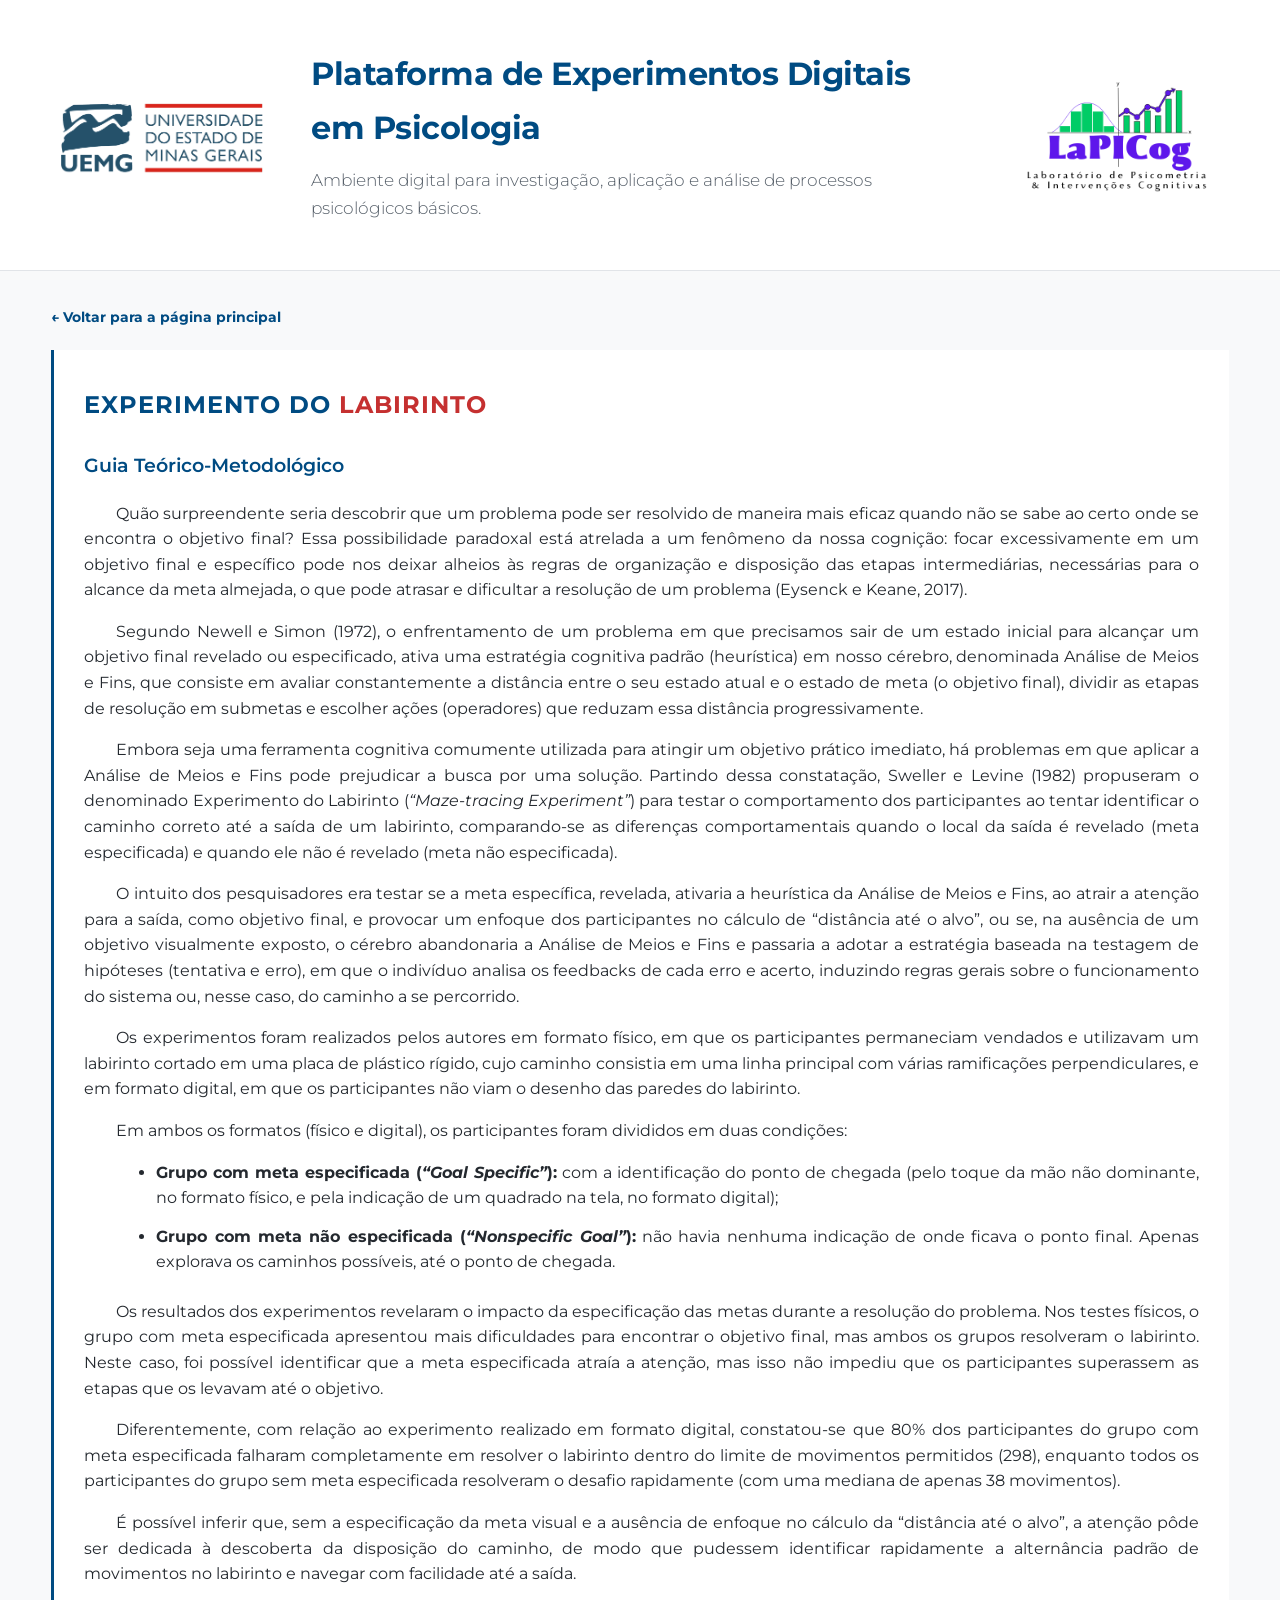
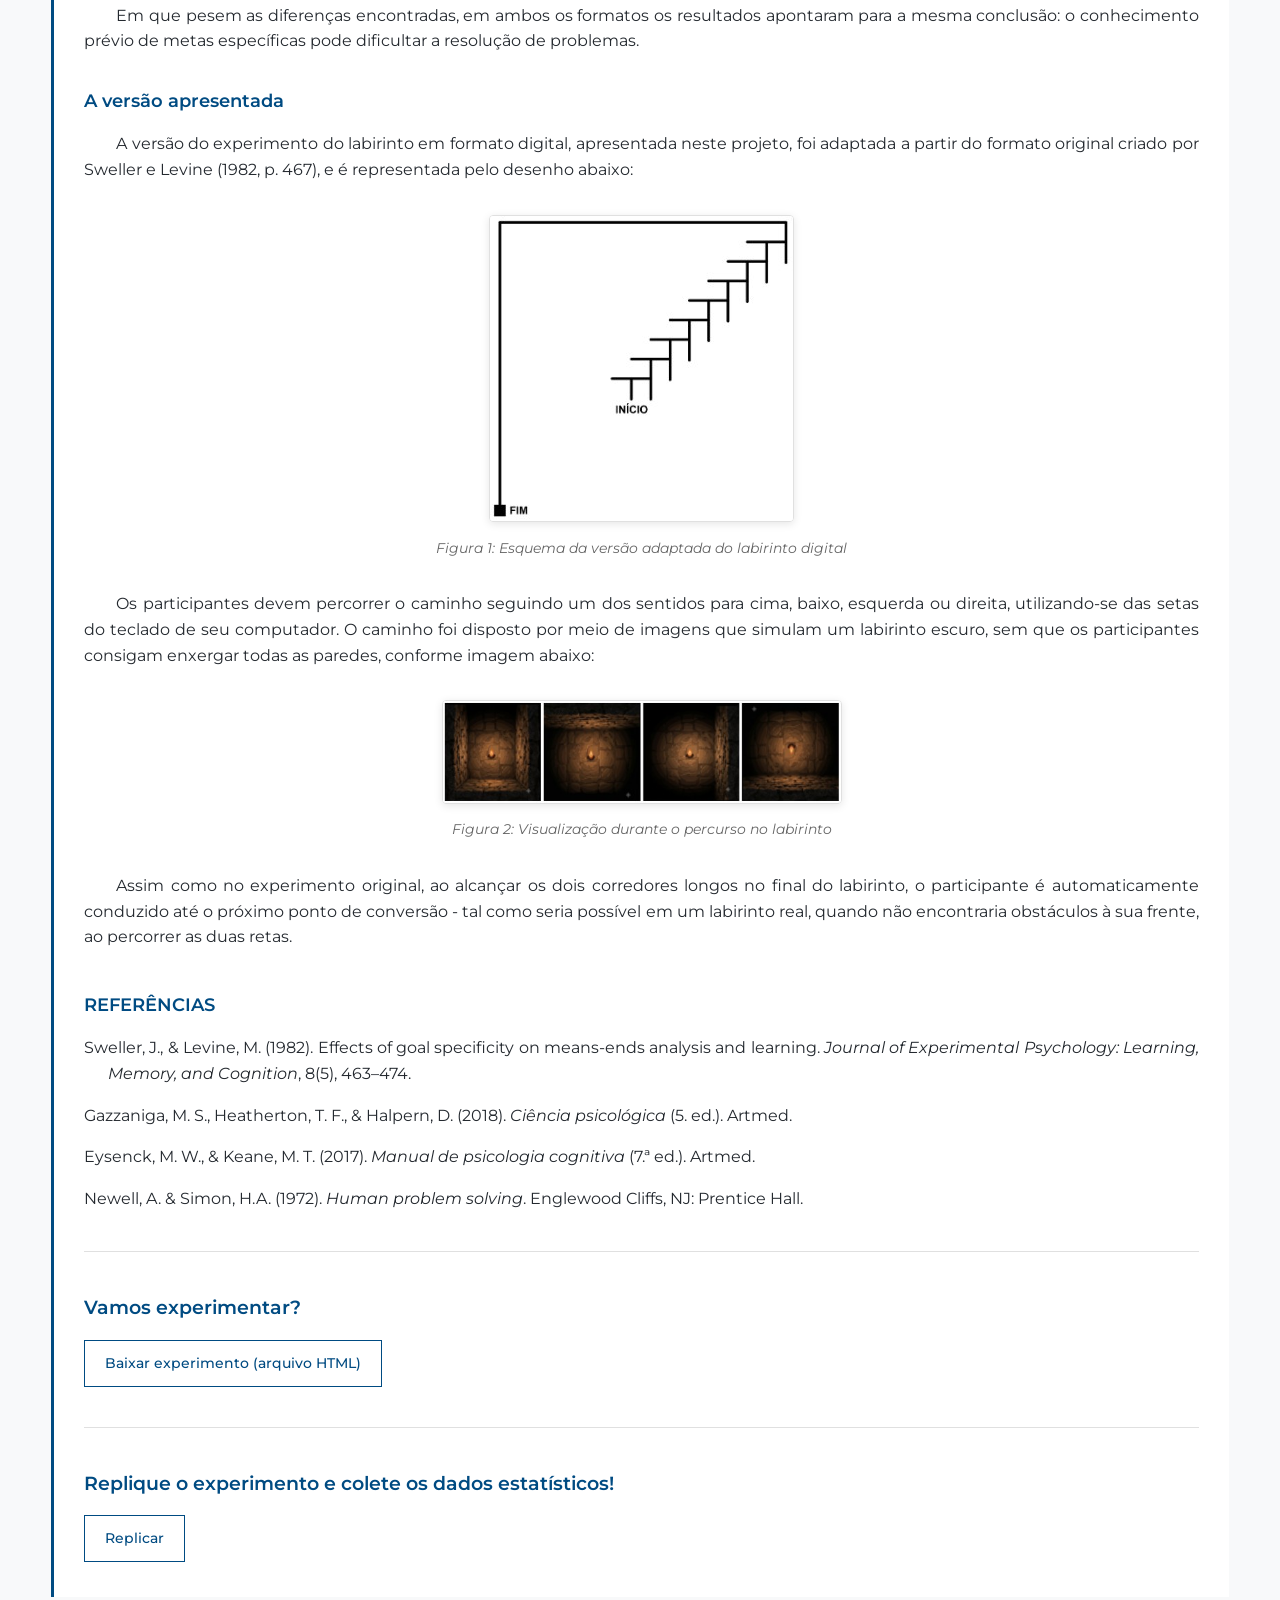
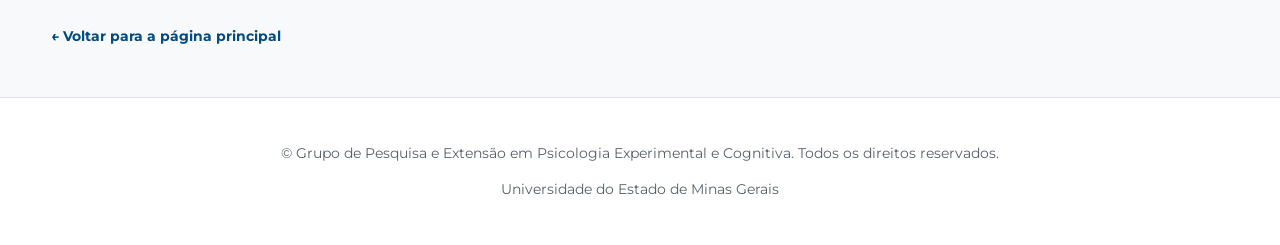
==== labirinto/index.html @ eb510a77 "Add files via upload" ====
<!DOCTYPE html>
<html lang="pt-BR">
<head>
    <meta charset="UTF-8" />
    <meta name="viewport" content="width=device-width, initial-scale=1.0" />
    <title>Experimento do Labirinto - Plataforma de Experimentos Digitais em Psicologia</title>
    <!-- CSS da pasta raiz -->
    <link rel="stylesheet" href="../style.css" />
</head>
<body>

    <!-- 1) CABEÇALHO IDÊNTICO À PÁGINA-MÃE (ORIGINAL) -->
    <header class="site-header">
        <div class="container header-grid">
            <div class="header-logo">
                <img src="../Imagens/logo_uemg.png" alt="Logo UEMG - Universidade do Estado de Minas Gerais" class="logo-universidade" />
            </div>
            <section class="hero-section">
                <h1>Plataforma de Experimentos Digitais em Psicologia</h1>
                <p class="hero-description">Ambiente digital para investigação, aplicação e análise de processos psicológicos básicos.</p>
            </section>
            <div class="header-logo-right">
                <img src="../Imagens/Logo LAPICOG 2.png" alt="Logo LAPICOG - Laboratório de Psicometria e Intervenções Cognitivas" class="logo-universidade" />
            </div>
        </div>
    </header>

    <div class="container" style="margin-top: 2rem;">
        <!-- Botão de retorno superior padronizado -->
        <p style="margin-bottom: 20px;">
            <a href="../" class="tool-link">← Voltar para a página principal</a>
        </p>
    </div>

    <main class="container" style="margin-bottom: 3rem;">
        
        <div class="card" style="background: var(--card-bg); padding: 35px 30px; border-left: 3px solid var(--primary-color); border-radius: 0px;">
            
            <!-- 2) TÍTULO: "Experimento do" EM AZUL E "LABIRINTO" NO VERMELHO DAS PALAVRAS-CHAVE DA PÁGINA INICIAL -->
            <h2 class="section-title" style="color: var(--primary-color);">
                Experimento do <span style="color: var(--secondary-color, #c53030);">LABIRINTO</span>
            </h2>

            <!-- 3) SUBTÍTULO: GUIA TEÓRICO-METODOLÓGICO -->
            <h3 style="color: var(--primary-color); margin-top: 1.5rem; font-weight: 600;">Guia Teórico-Metodológico</h3>
            
            <div style="color: var(--text-color); margin-bottom: 2rem; line-height: 1.6; text-align: justify;">
                
                <p style="margin-bottom: 1rem; text-indent: 2rem;">
                    Quão surpreendente seria descobrir que um problema pode ser resolvido de maneira mais eficaz quando não se sabe ao certo onde se encontra o objetivo final? Essa possibilidade paradoxal está atrelada a um fenômeno da nossa cognição: focar excessivamente em um objetivo final e específico pode nos deixar alheios às regras de organização e disposição das etapas intermediárias, necessárias para o alcance da meta almejada, o que pode atrasar e dificultar a resolução de um problema (Eysenck e Keane, 2017).
                </p>

                <p style="margin-bottom: 1rem; text-indent: 2rem;">
                    Segundo Newell e Simon (1972), o enfrentamento de um problema em que precisamos sair de um estado inicial para alcançar um objetivo final revelado ou especificado, ativa uma estratégia cognitiva padrão (heurística) em nosso cérebro, denominada Análise de Meios e Fins, que consiste em avaliar constantemente a distância entre o seu estado atual e o estado de meta (o objetivo final), dividir as etapas de resolução em submetas e escolher ações (operadores) que reduzam essa distância progressivamente.
                </p>

                <p style="margin-bottom: 1rem; text-indent: 2rem;">
                    Embora seja uma ferramenta cognitiva comumente utilizada para atingir um objetivo prático imediato, há problemas em que aplicar a Análise de Meios e Fins pode prejudicar a busca por uma solução. Partindo dessa constatação, Sweller e Levine (1982) propuseram o denominado Experimento do Labirinto (<em>“Maze-tracing Experiment”</em>) para testar o comportamento dos participantes ao tentar identificar o caminho correto até a saída de um labirinto, comparando-se as diferenças comportamentais quando o local da saída é revelado (meta especificada) e quando ele não é revelado (meta não especificada).
                </p>

                <p style="margin-bottom: 1rem; text-indent: 2rem;">
                    O intuito dos pesquisadores era testar se a meta específica, revelada, ativaria a heurística da Análise de Meios e Fins, ao atrair a atenção para a saída, como objetivo final, e provocar um enfoque dos participantes no cálculo de “distância até o alvo”, ou se, na ausência de um objetivo visualmente exposto, o cérebro abandonaria a Análise de Meios e Fins e passaria a adotar a estratégia baseada na testagem de hipóteses (tentativa e erro), em que o indivíduo analisa os feedbacks de cada erro e acerto, induzindo regras gerais sobre o funcionamento do sistema ou, nesse caso, do caminho a se percorrido.
                </p>

                <p style="margin-bottom: 1rem; text-indent: 2rem;">
                    Os experimentos foram realizados pelos autores em formato físico, em que os participantes permaneciam vendados e utilizavam um labirinto cortado em uma placa de plástico rígido, cujo caminho consistia em uma linha principal com várias ramificações perpendiculares, e em formato digital, em que os participantes não viam o desenho das paredes do labirinto.
                </p>

                <p style="margin-bottom: 1rem; text-indent: 2rem;">
                    Em ambos os formatos (físico e digital), os participantes foram divididos em duas condições:
                </p>

                <ul style="margin-left: 2rem; margin-bottom: 1.5rem; list-style-type: disc;">
                    <li style="margin-bottom: 0.8rem;">
                        <strong>Grupo com meta especificada (<em>“Goal Specific”</em>):</strong> com a identificação do ponto de chegada (pelo toque da mão não dominante, no formato físico, e pela indicação de um quadrado na tela, no formato digital);
                    </li>
                    <li style="margin-bottom: 0.8rem;">
                        <strong>Grupo com meta não especificada (<em>“Nonspecific Goal”</em>):</strong> não havia nenhuma indicação de onde ficava o ponto final. Apenas explorava os caminhos possíveis, até o ponto de chegada.
                    </li>
                </ul>

                <p style="margin-bottom: 1rem; text-indent: 2rem;">
                    Os resultados dos experimentos revelaram o impacto da especificação das metas durante a resolução do problema. Nos testes físicos, o grupo com meta especificada apresentou mais dificuldades para encontrar o objetivo final, mas ambos os grupos resolveram o labirinto. Neste caso, foi possível identificar que a meta especificada atraía a atenção, mas isso não impediu que os participantes superassem as etapas que os levavam até o objetivo.
                </p>

                <p style="margin-bottom: 1rem; text-indent: 2rem;">
                    Diferentemente, com relação ao experimento realizado em formato digital, constatou-se que 80% dos participantes do grupo com meta especificada falharam completamente em resolver o labirinto dentro do limite de movimentos permitidos (298), enquanto todos os participantes do grupo sem meta especificada resolveram o desafio rapidamente (com uma mediana de apenas 38 movimentos).
                </p>

                <p style="margin-bottom: 1rem; text-indent: 2rem;">
                    É possível inferir que, sem a especificação da meta visual e a ausência de enfoque no cálculo da “distância até o alvo”, a atenção pôde ser dedicada à descoberta da disposição do caminho, de modo que pudessem identificar rapidamente a alternância padrão de movimentos no labirinto e navegar com facilidade até a saída.
                </p>

                <p style="margin-bottom: 1.5rem; text-indent: 2rem;">
                    Em que pesem as diferenças encontradas, em ambos os formatos os resultados apontaram para a mesma conclusão: o conhecimento prévio de metas específicas pode dificultar a resolução de problemas.
                </p>

                <h4 style="color: var(--primary-color); margin: 2rem 0 1rem 0; font-weight: 600; font-size: 1.15rem;">A versão apresentada</h4>

                <p style="margin-bottom: 1rem; text-indent: 2rem;">
                    A versão do experimento do labirinto em formato digital, apresentada neste projeto, foi adaptada a partir do formato original criado por Sweller e Levine (1982, p. 467), e é representada pelo desenho abaixo:
                </p>

                <!-- INSERÇÃO DA IMAGEM 1 (DESENHO DO LABIRINTO) -->
                <figure style="margin: 2rem 0; text-align: center;">
                    <img src="../labirinto/imagens-labirinto/esquema-labirinto.jpg" 
                         alt="Desenho estrutural do labirinto adaptado" 
                         style="max-width: 100%; height: auto; border-radius: 4px; box-shadow: 0 2px 8px rgba(0,0,0,0.1); border: 1px solid #e0e0e0;">
                    <figcaption style="font-size: 0.875rem; color: #666; margin-top: 0.5rem; font-style: italic;">
                        Figura 1: Esquema da versão adaptada do labirinto digital
                    </figcaption>
                </figure>

                <p style="margin-bottom: 1rem; text-indent: 2rem;">
                    Os participantes devem percorrer o caminho seguindo um dos sentidos para cima, baixo, esquerda ou direita, utilizando-se das setas do teclado de seu computador. O caminho foi disposto por meio de imagens que simulam um labirinto escuro, sem que os participantes consigam enxergar todas as paredes, conforme imagem abaixo:
                </p>

                <!-- INSERÇÃO DA IMAGEM DO CAMINHO DO LABIRINTO -->
                <div style="display: flex; gap: 1.5rem; justify-content: center; flex-wrap: wrap; margin: 2rem 0;">
                    <figure style="flex: 1; min-width: 250px; max-width: 400px; margin: 0; text-align: center;">
                        <img src="../labirinto/imagens-labirinto/caminho-labirinto.jpg" 
                             alt="Caminho do labirinto durante o percurso" 
                             style="width: 100%; height: auto; border-radius: 4px; box-shadow: 0 2px 8px rgba(0,0,0,0.1); border: 1px solid #e0e0e0;">
                        <figcaption style="font-size: 0.85rem; color: #666; margin-top: 0.5rem; font-style: italic;">
                            Figura 2: Visualização durante o percurso no labirinto
                        </figcaption>
                    </figure>
                </div>

                <p style="margin-bottom: 1.5rem; text-indent: 2rem;">
                    Assim como no experimento original, ao alcançar os dois corredores longos no final do labirinto, o participante é automaticamente conduzido até o próximo ponto de conversão - tal como seria possível em um labirinto real, quando não encontraria obstáculos à sua frente, ao percorrer as duas retas.
                </p>

                <h4 style="color: var(--primary-color); margin: 2.5rem 0 1rem 0; font-weight: 600; font-size: 1.15rem;">REFERÊNCIAS</h4>

                <p style="margin-bottom: 0.5rem; text-indent: -1.5rem; padding-left: 1.5rem;">
                    Sweller, J., & Levine, M. (1982). Effects of goal specificity on means-ends analysis and learning. <em>Journal of Experimental Psychology: Learning, Memory, and Cognition</em>, 8(5), 463–474.
                </p>
                <p style="margin-bottom: 0.5rem; text-indent: -1.5rem; padding-left: 1.5rem;">
                    Gazzaniga, M. S., Heatherton, T. F., & Halpern, D. (2018). <em>Ciência psicológica</em> (5. ed.). Artmed.
                </p>
                <p style="margin-bottom: 0.5rem; text-indent: -1.5rem; padding-left: 1.5rem;">
                    Eysenck, M. W., & Keane, M. T. (2017). <em>Manual de psicologia cognitiva</em> (7.ª ed.). Artmed.
                </p>
                <p style="margin-bottom: 1rem; text-indent: -1.5rem; padding-left: 1.5rem;">
                    Newell, A. & Simon, H.A. (1972). <em>Human problem solving</em>. Englewood Cliffs, NJ: Prentice Hall.
                </p>

            </div>

            <hr style="border: 0; border-top: 1px solid #e0e0e0; margin: 2.5rem 0;" />

            <!-- 4) TÍTULO E BOTÃO-LINK: VAMOS EXPERIMENTAR? COM DOWNLOAD DO ARQUIVO -->
            <h3 style="color: var(--primary-color); font-weight: 600; margin-bottom: 1rem;">Vamos experimentar?</h3>
            <p style="margin-bottom: 1.5rem;">
                <a href="../labirinto/experimento-labirinto.html" download="experimento-labirinto.html" id="link-teste-experimento" class="secondary-button" style="text-decoration: none; display: inline-block;">
                    Baixar experimento (arquivo HTML)
                </a>
            </p>

            <hr style="border: 0; border-top: 1px solid #e0e0e0; margin: 2.5rem 0;" />

            <!-- 5) TÍTULO E BOTÃO-LINK: REPLIQUE O EXPERIMENTO -->
            <h3 style="color: var(--primary-color); font-weight: 600; margin-bottom: 1rem;">Replique o experimento e colete os dados estatísticos!</h3>
            <p style="margin-bottom: 0;">
                <a href="#" id="link-replicar-experimento" class="secondary-button" style="text-decoration: none; display: inline-block;">
                    Replicar
                </a>
            </p>

        </div>

        <!-- Botão de retorno inferior padronizado -->
        <p style="margin-top: 25px; margin-bottom: 40px;">
            <a href="../" class="tool-link">← Voltar para a página principal</a>
        </p>

    </main>

    <!-- 6) RODAPÉ IDÊNTICO À PÁGINA PRINCIPAL -->
    <footer class="site-footer">
        <div class="container">
            <p>© Grupo de Pesquisa e Extensão em Psicologia Experimental e Cognitiva. Todos os direitos reservados.</p>
            <p>Universidade do Estado de Minas Gerais</p>
        </div>
    </footer>

</body>
</html>
---- style.css ----
/* ==========================================================================
   Importação de Tipografia Acadêmica/Minimalista
   ========================================================================== */
@import url('https://fonts.googleapis.com/css2?family=Montserrat:wght@300;400;500;700&display=swap');

/* ==========================================================================
   Configurações Gerais e Paleta Oficial UEMG (Design Escandinavo Amplo)
   ========================================================================== */
:root {
    --primary-color: #004b82;       /* Azul Oficial UEMG (Extraído da Logo) */
    --dark-color: #24292F;          /* Cinza Escuro de Alta Legibilidade */
    --light-bg: #F8F9FA;            /* Cinza Claro Neutro (Fundo da Página) */
    --card-bg: #ffffff;             /* Branco Puro para contraste */
    --border-color: #E1E4E8;        /* Linha sutil de separação */
    --accent-color: #a6192e;        /* Vermelho Oficial UEMG (Destaques e Hover) */
}

*, *::before, *::after {
    box-sizing: border-box;
}

body {
    font-family: 'Montserrat', sans-serif;
    margin: 0;
    padding: 0;
    background-color: var(--light-bg);
    color: var(--dark-color);
    line-height: 1.7;
    -webkit-font-smoothing: antialiased;
}

/* Container otimizado para se expandir proporcionalmente em Monitores Widescreen */
.container {
    width: 92%;
    max-width: 1400px;
    margin: 0 auto;
    padding: 0;
}

/* ==========================================================================
   Header e Seção Hero (Comprimento e Altura Originais Mantidos)
   ========================================================================== */
.site-header {
    background-color: var(--card-bg);
    border-bottom: 1px solid var(--border-color);
    padding: 25px 0; /* Ajustado para restaurar a altura compacta original */
}

.header-grid {
    display: flex;
    flex-direction: row;
    align-items: center; /* Alinhamento central exato entre imagens e textos */
    justify-content: space-between;
    gap: 40px;
}

.header-logo,
.header-logo-right {
    flex: 0 0 auto; /* Impede a expansão vertical desnecessária */
    display: flex;
    align-items: center;
}

.header-logo {
    justify-content: flex-start;
}

.header-logo-right {
    justify-content: flex-end;
}

.logo-universidade {
    max-width: 220px;
    height: auto;
    display: block;
}

.hero-section {
    flex: 1; /* Ocupa suavemente o centro entre as logos */
}

.hero-section h1 {
    font-size: 2rem;
    font-weight: 700;
    color: var(--primary-color);
    margin: 0 0 10px 0;
    letter-spacing: -0.5px;
}

.hero-description {
    font-size: 1.05rem;
    color: #57606A;
    font-weight: 300;
    margin: 0;
}

@media (max-width: 768px) {
    .header-grid {
        flex-direction: column;
        text-align: center;
        gap: 20px;
    }
    .header-logo,
    .header-logo-right {
        justify-content: center;
    }
    .logo-universidade {
        max-width: 180px;
        margin: 0 auto;
    }
}

/* ==========================================================================
   Seção de Apresentação
   ========================================================================== */
.presentation-section {
    background: transparent;
    padding: 50px 0 30px 0; /* Espaçamento harmônico para abraçar a grade de cards */
    margin: 0;
}

.presentation-section p {
    font-size: 1.1rem;
    color: var(--dark-color);
    font-weight: 400;
    margin: 20px 0 0 0;
    text-align: justify; /* Texto Justificado */
}

.section-title {
    color: var(--primary-color);
    margin: 0;
    font-size: 1.5rem;
    font-weight: 700;
    text-transform: uppercase;
    letter-spacing: 1px;
}

/* ==========================================================================
   Painel de Informações Institucionais (Três Cards Editoriais Simétricos)
   ========================================================================== */
.painel-institucional {
    display: grid;
    grid-template-columns: repeat(auto-fit, minmax(320px, 1fr)); /* Ajustado para preenchimento de 3 itens */
    gap: 20px;
    padding: 0;
    margin: 0 0 50px 0; /* Exatos 50px de separação para a seção abaixo */
}

.card-institucional {
    background-color: var(--card-bg);
    border: 1px solid var(--border-color);
    padding: 24px;
    display: flex;
    align-items: flex-start;
    gap: 20px;
    text-decoration: none;
    color: inherit;
    transition: all 0.2s ease-in-out;
}

.card-institucional:hover {
    border-color: var(--primary-color);
    background-color: #F6F8FA;
    transform: translateY(-2px);
}

.card-institucional .icon-wrapper {
    color: var(--primary-color);
    width: 32px;
    height: 32px;
    flex-shrink: 0;
    margin-top: 2px;
    transition: color 0.2s ease;
}

.card-institucional .icon-wrapper svg {
    width: 100%;
    height: 100%;
}

.card-institucional:hover .icon-wrapper {
    color: var(--accent-color);
}

.card-content h3 {
    margin: 0 0 6px 0;
    color: var(--primary-color);
    font-size: 1.1rem;
    font-weight: 700;
}

.card-content p {
    margin: 0;
    color: #57606A;
    font-size: 0.9rem;
    line-height: 1.5;
    text-align: justify; /* Texto Justificado */
}

/* ==========================================================================
   Seção: Destaque Especial do Canal do YouTube
   ========================================================================== */
.youtube-highlight-section {
    background-color: #F1F4F8; /* Isolamento sutil de plano de fundo */
    border-left: 4px solid var(--primary-color); /* Indicador visual institucional */
    padding: 40px;
    margin: 0 0 50px 0; /* Exatos 50px de respiro na base */
}

.youtube-grid {
    display: grid;
    grid-template-columns: 1fr 1fr;
    gap: 40px;
    align-items: center;
}

.youtube-info p {
    font-size: 0.95rem;
    color: #57606A;
    margin: 20px 0 25px 0;
    text-align: justify; /* Texto Justificado */
}

.main-youtube-link {
    font-size: 0.95rem;
    font-weight: 700;
    color: var(--primary-color);
    text-decoration: none;
    transition: color 0.2s ease;
    display: inline-block;
}

.main-youtube-link:hover {
    color: var(--accent-color);
}

/* Contêiner de vídeo fixado na proporção de cinema de 600px de largura máxima */
.youtube-video-side .video-container {
    position: relative;
    width: 100%;
    max-width: 600px; /* Reduzido em 25% para maior refino visual */
    margin: 0 auto;
    padding-bottom: 56.25%; /* Proporção widescreen 16:9 limpa */
    height: 0;
    overflow: hidden;
    background-color: #000;
    border: 1px solid var(--border-color);
}

.youtube-video-side .video-container iframe {
    position: absolute;
    top: 0;
    left: 0;
    width: 100%;
    height: 100%;
    border: 0;
}

@media (max-width: 992px) {
    .youtube-grid {
        grid-template-columns: 1fr; /* Responsividade para tablets e celulares */
        gap: 30px;
    }
    .youtube-highlight-section {
        padding: 30px 20px;
    }
}

/* ==========================================================================
   Seção: Ferramentas de Análise & Pesquisa (Intermediária)
   ========================================================================== */
.tools-section {
    background: transparent;
    padding: 0 0 50px 0; 
    border-bottom: 2px solid var(--primary-color);
    margin: 0;
}

.tools-grid {
    display: grid;
    grid-template-columns: repeat(auto-fit, minmax(320px, 1fr));
    gap: 25px;
    padding-top: 30px;
}

.card-ferramenta {
    background-color: var(--card-bg);
    border: 1px solid var(--border-color);
    padding: 30px;
    display: flex;
    flex-direction: column;
    justify-content: space-between;
}

.tool-header {
    margin-bottom: 15px;
}

.tool-tag {
    font-size: 0.7rem;
    text-transform: uppercase;
    font-weight: 700;
    letter-spacing: 0.5px;
    color: var(--accent-color);
    display: inline-block;
    margin-bottom: 5px;
}

.card-ferramenta h3 {
    margin: 0;
    color: var(--primary-color);
    font-size: 1.3rem;
    font-weight: 700;
}

.card-ferramenta p {
    margin: 0 0 25px 0;
    color: #57606A;
    font-size: 0.92rem;
    line-height: 1.6;
    text-align: justify; /* Texto Justificado */
}

.tool-link {
    font-size: 0.9rem;
    font-weight: 700;
    color: var(--primary-color);
    text-decoration: none;
    align-self: flex-start;
    transition: color 0.2s ease;
}

.tool-link:hover {
    color: var(--accent-color);
}

#conteudo-principal .section-title {
    padding-top: 50px;
}

/* ==========================================================================
   Grid de Experimentos
   ========================================================================== */
.features-section {
    display: grid;
    grid-template-columns: repeat(auto-fit, minmax(300px, 1fr));
    gap: 30px;
    padding: 30px 0 60px 0;
    margin: 0;
}

.features-section article {
    background: var(--card-bg);
    padding: 35px 30px;
    border-radius: 0px;
    border: none;
    border-left: 3px solid var(--border-color);
    box-shadow: none;
    display: flex;
    flex-direction: column;
    justify-content: space-between;
    cursor: pointer;
    transition: border-left-color 0.2s ease, background-color 0.2s ease;
}

.features-section article:hover {
    border-left-color: var(--primary-color);
    background-color: #F6F8FA;
}

.features-section h3 {
    margin: 0 0 12px 0;
    color: var(--primary-color);
    font-size: 1.15rem;
    font-weight: 700;
}

.features-section p {
    margin: 0 0 25px 0;
    color: #57606A;
    font-size: 0.92rem;
    font-weight: 400;
    text-align: justify; /* Texto Justificado */
}

/* ==========================================================================
   Etiquetas (Badges) e Elementos de Interação
   ========================================================================== */
.badge {
    background-color: transparent;
    color: var(--accent-color);
    padding: 0;
    font-size: 0.75rem;
    font-weight: 700;
    text-transform: uppercase;
    letter-spacing: 1px;
    border-radius: 0;
    align-self: flex-start;
}

.secondary-button {
    background-color: transparent;
    color: var(--primary-color);
    border: 1px solid var(--primary-color);
    padding: 10px 20px;
    font-family: 'Montserrat', sans-serif;
    font-size: 0.9rem;
    font-weight: 500;
    border-radius: 0px;
    cursor: pointer;
    transition: all 0.2s ease;
}

.secondary-button:hover {
    background-color: var(--primary-color);
    color: white;
    border-color: var(--primary-color);
}

/* ==========================================================================
   Rodapé Institucional
   ========================================================================== */
.site-footer {
    border-top: 1px solid var(--border-color);
    background-color: var(--card-bg);
    padding: 30px 0;
    font-size: 0.85rem;
    color: #57606A;
    text-align: center;
}

/* ==========================================================================
   ESTILO DA SEÇÃO DINÂMICA DA EQUIPE DE PROJETO (Isolado e Harmonizado)
   ========================================================================== */
.membros-grid {
    display: flex;
    flex-direction: column;
    gap: 30px;
    padding-top: 30px;
}

.membro-card {
    background-color: var(--card-bg);
    border: 1px solid var(--border-color);
    border-left: 3px solid var(--border-color);
    padding: 30px;
    display: flex;
    flex-direction: row;
    align-items: flex-start;
    gap: 25px;
}

/* Regra de hover removida do .membro-card para manter o fundo e borda estáticos */

.membro-foto-wrapper {
    flex-shrink: 0;
}

.membro-foto {
    width: 140px;            /* Largura padronizada */
    height: 185px;           /* Altura retangular proporcional */
    border-radius: 12px;     /* Cantos suavemente arredondados */
    object-fit: cover;       /* Preenche a área retangular mantendo a proporção */
    object-position: center top; /* Garante o enquadramento adequado do rosto */
    border: 1px solid var(--border-color);
    background-color: var(--light-bg);
    display: block;
}

.membro-info {
    flex-grow: 1;
}

.membro-info h3 {
    margin: 0 0 5px 0;
    color: var(--primary-color);
    font-size: 1.2rem;
    font-weight: 700;
}

.membro-cargo {
    display: inline-block;
    font-size: 0.8rem;
    font-weight: 700;
    color: var(--accent-color);
    text-transform: uppercase;
    letter-spacing: 0.5px;
    margin-bottom: 12px;
}

.membro-info p {
    font-size: 0.92rem;
    color: #57606A;
    line-height: 1.6;
    margin: 0 0 15px 0;
    text-align: justify;
}

@media (max-width: 768px) {
    .membro-card {
        flex-direction: column;
        align-items: center;
        text-align: center;
    }
    .membro-info p {
        text-align: center;
    }
}
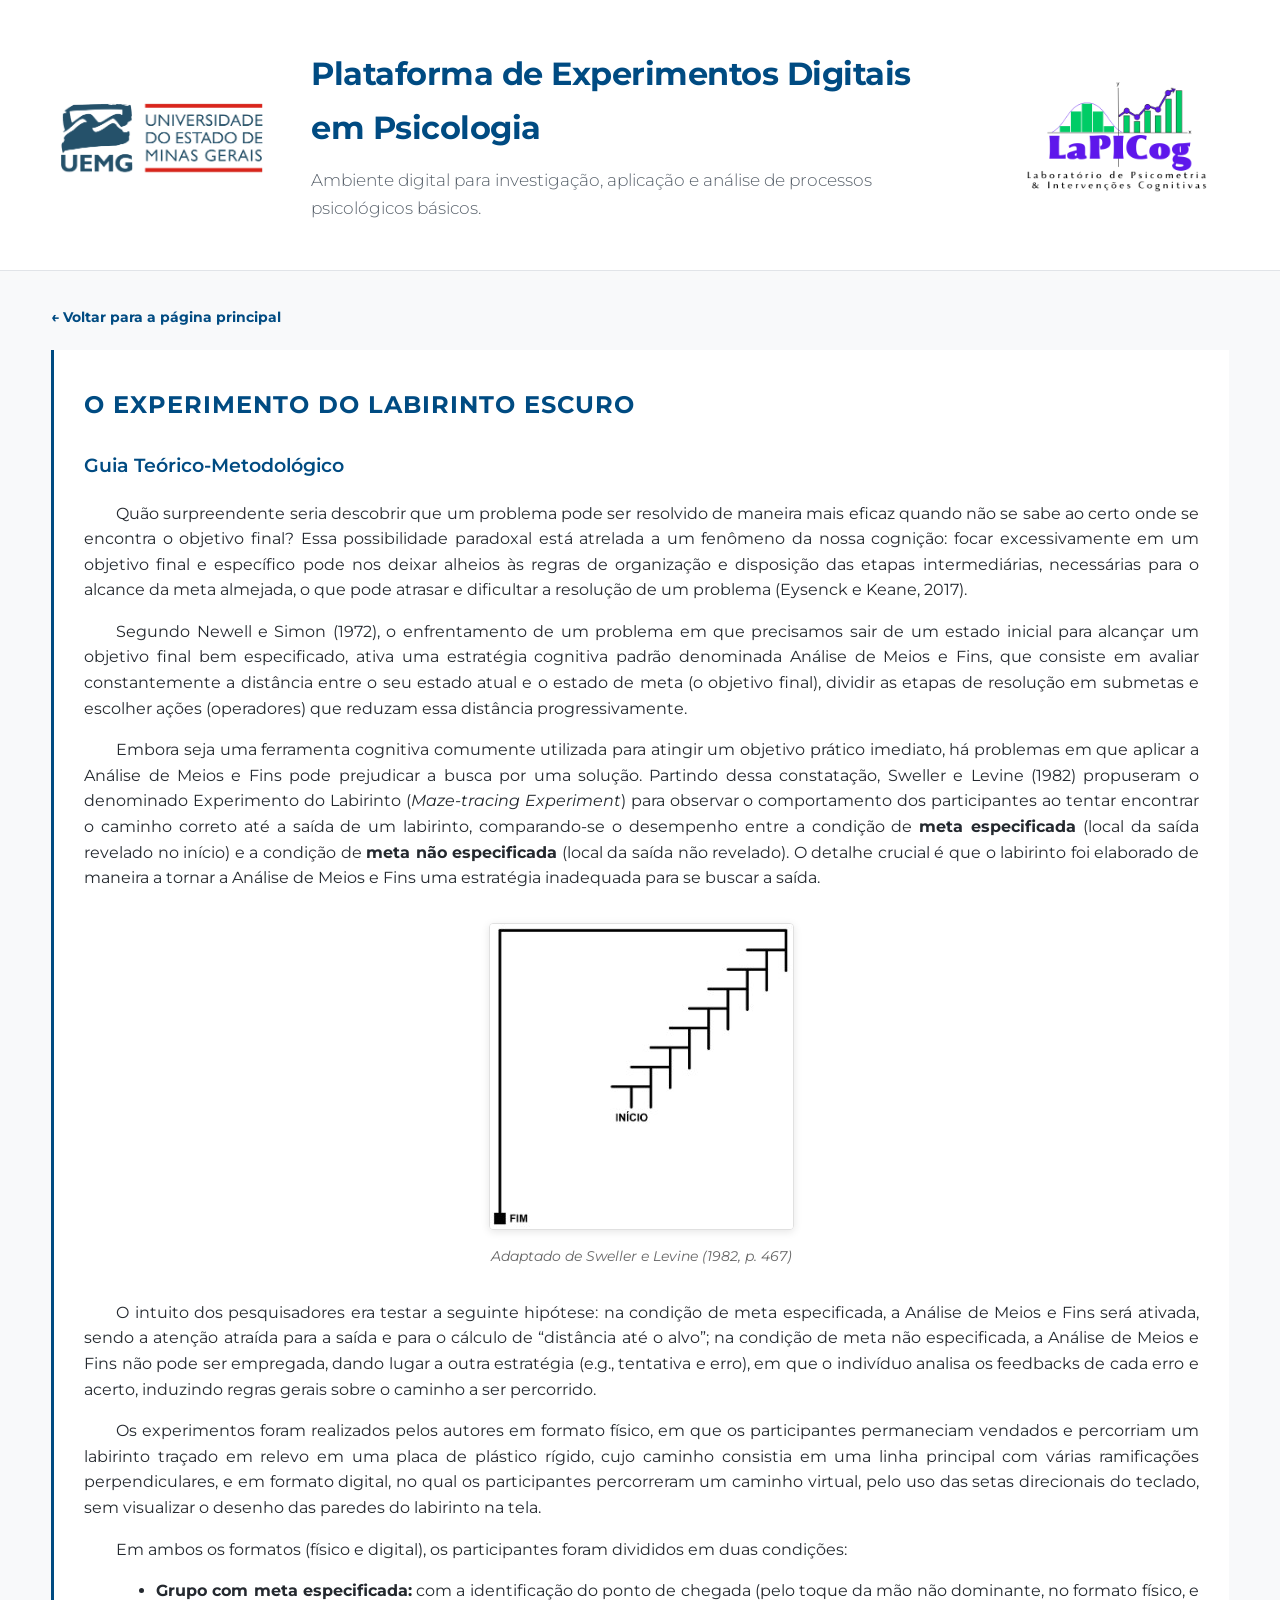
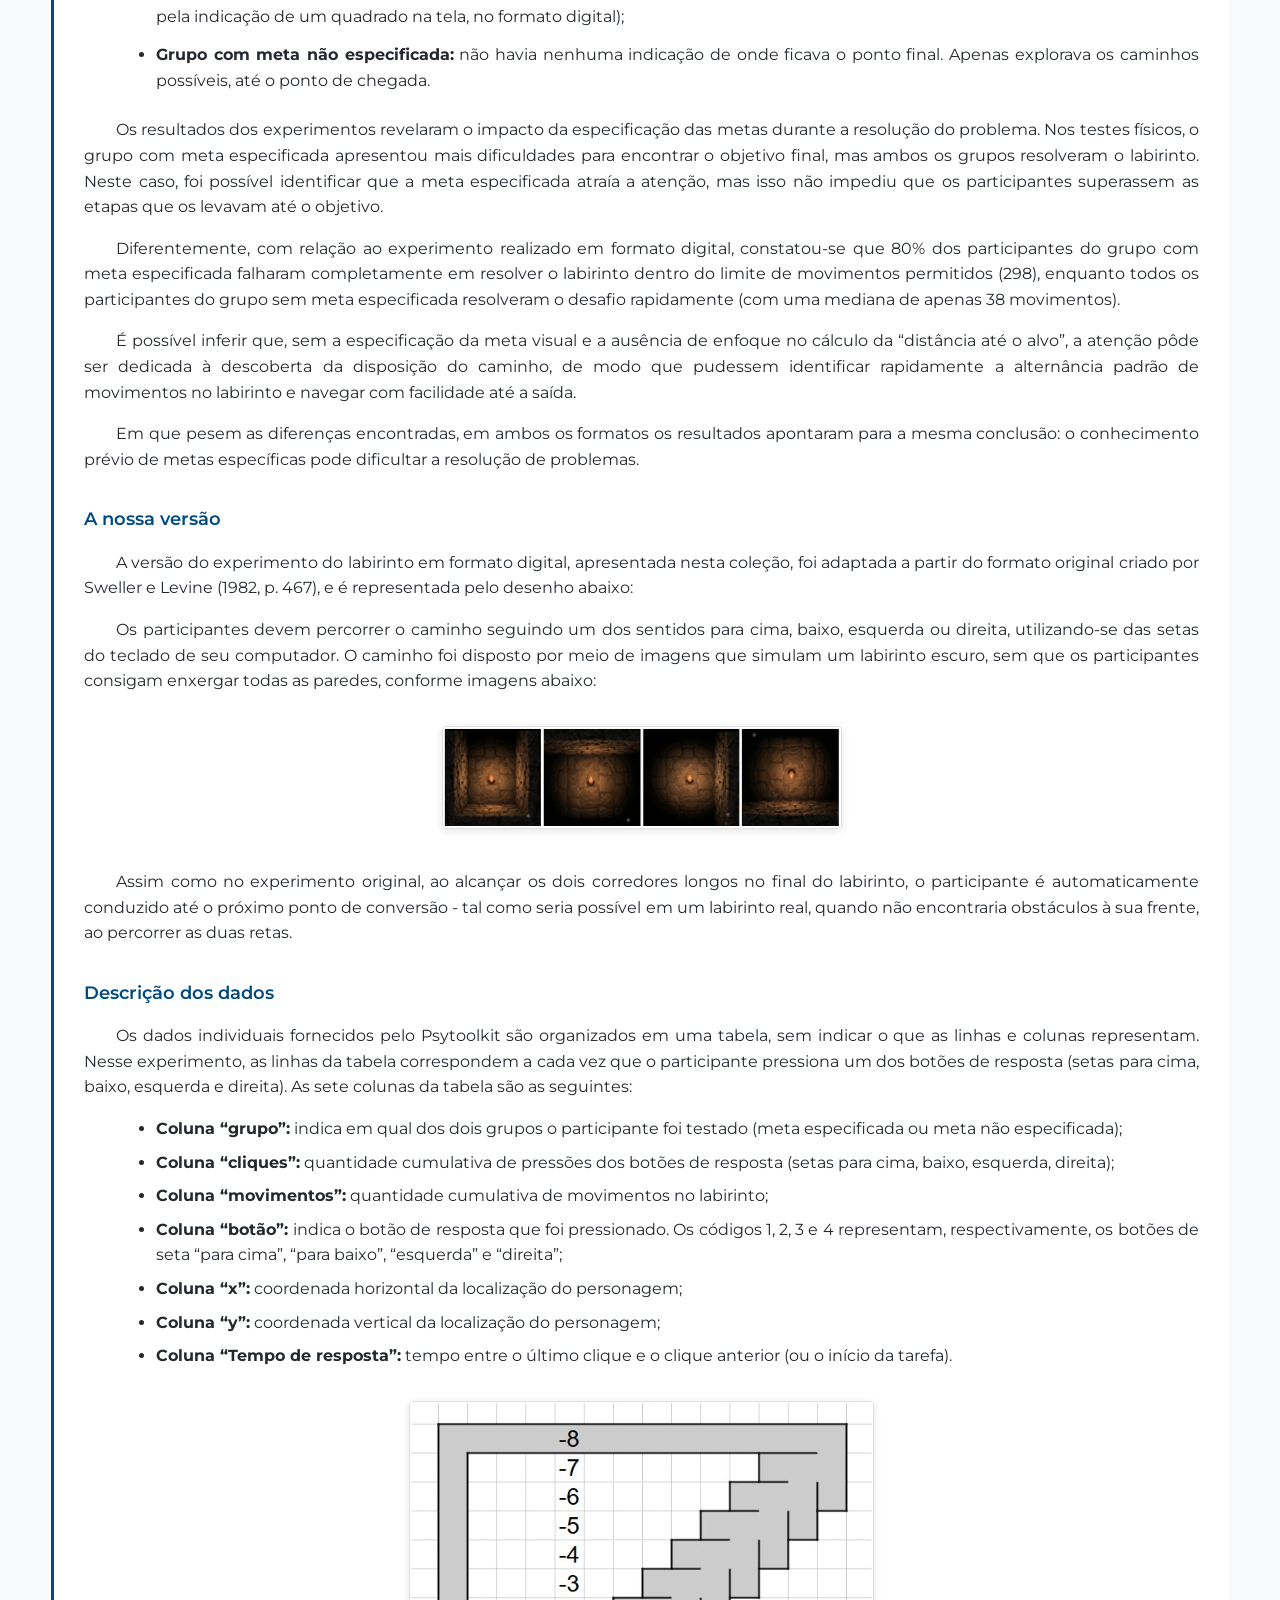
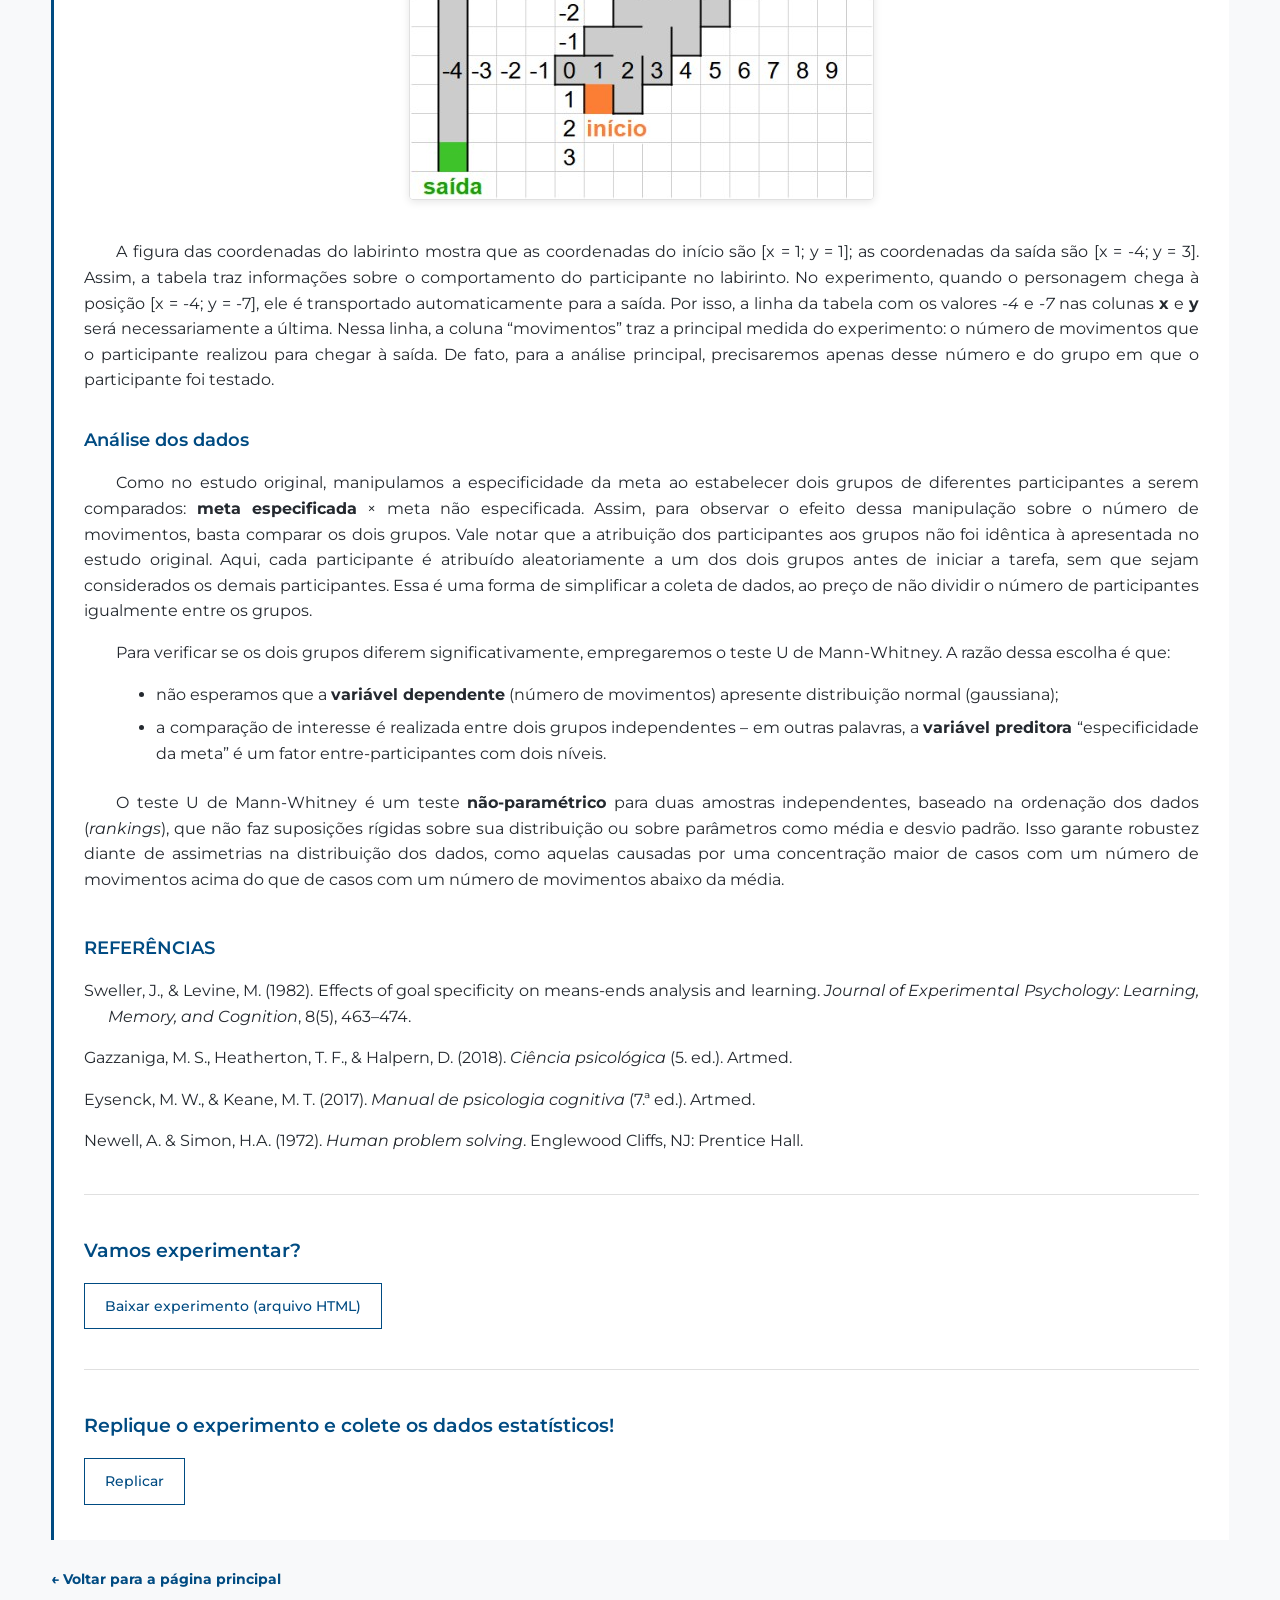
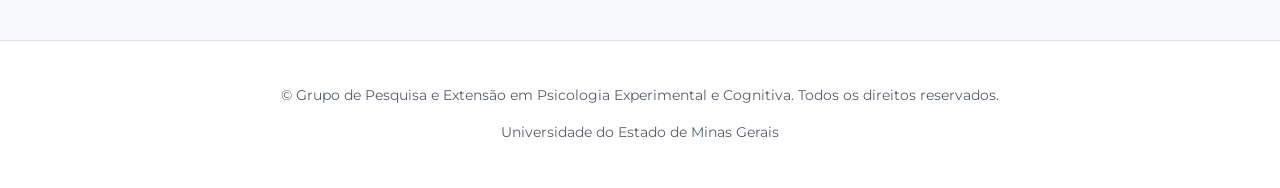
==== commit 31df34c8: "Add files via upload" ====
--- a/labirinto/index.html
+++ b/labirinto/index.html
@@ -9,7 +9,7 @@
 </head>
 <body>
 
-    <!-- 1) CABEÇALHO IDÊNTICO À PÁGINA-MÃE (ORIGINAL) -->
+    <!-- 1) CABEÇALHO IDÊNTICO À PÁGINA-MÃE -->
     <header class="site-header">
         <div class="container header-grid">
             <div class="header-logo">
@@ -36,9 +36,9 @@
         
         <div class="card" style="background: var(--card-bg); padding: 35px 30px; border-left: 3px solid var(--primary-color); border-radius: 0px;">
             
-            <!-- 2) TÍTULO: "Experimento do" EM AZUL E "LABIRINTO" NO VERMELHO DAS PALAVRAS-CHAVE DA PÁGINA INICIAL -->
+            <!-- 2) TÍTULO -->
             <h2 class="section-title" style="color: var(--primary-color);">
-                Experimento do <span style="color: var(--secondary-color, #c53030);">LABIRINTO</span>
+                O Experimento do Labirinto Escuro
             </h2>
 
             <!-- 3) SUBTÍTULO: GUIA TEÓRICO-METODOLÓGICO -->
@@ -51,19 +51,29 @@
                 </p>
 
                 <p style="margin-bottom: 1rem; text-indent: 2rem;">
-                    Segundo Newell e Simon (1972), o enfrentamento de um problema em que precisamos sair de um estado inicial para alcançar um objetivo final revelado ou especificado, ativa uma estratégia cognitiva padrão (heurística) em nosso cérebro, denominada Análise de Meios e Fins, que consiste em avaliar constantemente a distância entre o seu estado atual e o estado de meta (o objetivo final), dividir as etapas de resolução em submetas e escolher ações (operadores) que reduzam essa distância progressivamente.
-                </p>
-
-                <p style="margin-bottom: 1rem; text-indent: 2rem;">
-                    Embora seja uma ferramenta cognitiva comumente utilizada para atingir um objetivo prático imediato, há problemas em que aplicar a Análise de Meios e Fins pode prejudicar a busca por uma solução. Partindo dessa constatação, Sweller e Levine (1982) propuseram o denominado Experimento do Labirinto (<em>“Maze-tracing Experiment”</em>) para testar o comportamento dos participantes ao tentar identificar o caminho correto até a saída de um labirinto, comparando-se as diferenças comportamentais quando o local da saída é revelado (meta especificada) e quando ele não é revelado (meta não especificada).
-                </p>
-
-                <p style="margin-bottom: 1rem; text-indent: 2rem;">
-                    O intuito dos pesquisadores era testar se a meta específica, revelada, ativaria a heurística da Análise de Meios e Fins, ao atrair a atenção para a saída, como objetivo final, e provocar um enfoque dos participantes no cálculo de “distância até o alvo”, ou se, na ausência de um objetivo visualmente exposto, o cérebro abandonaria a Análise de Meios e Fins e passaria a adotar a estratégia baseada na testagem de hipóteses (tentativa e erro), em que o indivíduo analisa os feedbacks de cada erro e acerto, induzindo regras gerais sobre o funcionamento do sistema ou, nesse caso, do caminho a se percorrido.
-                </p>
-
-                <p style="margin-bottom: 1rem; text-indent: 2rem;">
-                    Os experimentos foram realizados pelos autores em formato físico, em que os participantes permaneciam vendados e utilizavam um labirinto cortado em uma placa de plástico rígido, cujo caminho consistia em uma linha principal com várias ramificações perpendiculares, e em formato digital, em que os participantes não viam o desenho das paredes do labirinto.
+                    Segundo Newell e Simon (1972), o enfrentamento de um problema em que precisamos sair de um estado inicial para alcançar um objetivo final bem especificado, ativa uma estratégia cognitiva padrão denominada Análise de Meios e Fins, que consiste em avaliar constantemente a distância entre o seu estado atual e o estado de meta (o objetivo final), dividir as etapas de resolução em submetas e escolher ações (operadores) que reduzam essa distância progressivamente.
+                </p>
+
+                <p style="margin-bottom: 1rem; text-indent: 2rem;">
+                    Embora seja uma ferramenta cognitiva comumente utilizada para atingir um objetivo prático imediato, há problemas em que aplicar a Análise de Meios e Fins pode prejudicar a busca por uma solução. Partindo dessa constatação, Sweller e Levine (1982) propuseram o denominado Experimento do Labirinto (<em>Maze-tracing Experiment</em>) para observar o comportamento dos participantes ao tentar encontrar o caminho correto até a saída de um labirinto, comparando-se o desempenho entre a condição de <strong>meta especificada</strong> (local da saída revelado no início) e a condição de <strong>meta não especificada</strong> (local da saída não revelado). O detalhe crucial é que o labirinto foi elaborado de maneira a tornar a Análise de Meios e Fins uma estratégia inadequada para se buscar a saída.
+                </p>
+
+                <!-- FIGURA 1: ESQUEMA DO LABIRINTO (Ajustada a posição conforme novo fluxo textual) -->
+                <figure style="margin: 2rem 0; text-align: center;">
+                    <img src="../labirinto/imagens-labirinto/esquema-labirinto.jpg" 
+                         alt="Adaptado de Sweller e Levine (1982, p. 467)" 
+                         style="max-width: 100%; height: auto; border-radius: 4px; box-shadow: 0 2px 8px rgba(0,0,0,0.1); border: 1px solid #e0e0e0;">
+                    <figcaption style="font-size: 0.875rem; color: #666; margin-top: 0.5rem; font-style: italic;">
+                        Adaptado de Sweller e Levine (1982, p. 467)
+                    </figcaption>
+                </figure>
+
+                <p style="margin-bottom: 1rem; text-indent: 2rem;">
+                    O intuito dos pesquisadores era testar a seguinte hipótese: na condição de meta especificada, a Análise de Meios e Fins será ativada, sendo a atenção atraída para a saída e para o cálculo de “distância até o alvo”; na condição de meta não especificada, a Análise de Meios e Fins não pode ser empregada, dando lugar a outra estratégia (e.g., tentativa e erro), em que o indivíduo analisa os feedbacks de cada erro e acerto, induzindo regras gerais sobre o caminho a ser percorrido.
+                </p>
+
+                <p style="margin-bottom: 1rem; text-indent: 2rem;">
+                    Os experimentos foram realizados pelos autores em formato físico, em que os participantes permaneciam vendados e percorriam um labirinto traçado em relevo em uma placa de plástico rígido, cujo caminho consistia em uma linha principal com várias ramificações perpendiculares, e em formato digital, no qual os participantes percorreram um caminho virtual, pelo uso das setas direcionais do teclado, sem visualizar o desenho das paredes do labirinto na tela.
                 </p>
 
                 <p style="margin-bottom: 1rem; text-indent: 2rem;">
@@ -72,10 +82,10 @@
 
                 <ul style="margin-left: 2rem; margin-bottom: 1.5rem; list-style-type: disc;">
                     <li style="margin-bottom: 0.8rem;">
-                        <strong>Grupo com meta especificada (<em>“Goal Specific”</em>):</strong> com a identificação do ponto de chegada (pelo toque da mão não dominante, no formato físico, e pela indicação de um quadrado na tela, no formato digital);
+                        <strong>Grupo com meta especificada:</strong> com a identificação do ponto de chegada (pelo toque da mão não dominante, no formato físico, e pela indicação de um quadrado na tela, no formato digital);
                     </li>
                     <li style="margin-bottom: 0.8rem;">
-                        <strong>Grupo com meta não especificada (<em>“Nonspecific Goal”</em>):</strong> não havia nenhuma indicação de onde ficava o ponto final. Apenas explorava os caminhos possíveis, até o ponto de chegada.
+                        <strong>Grupo com meta não especificada:</strong> não havia nenhuma indicação de onde ficava o ponto final. Apenas explorava os caminhos possíveis, até o ponto de chegada.
                     </li>
                 </ul>
 
@@ -95,35 +105,22 @@
                     Em que pesem as diferenças encontradas, em ambos os formatos os resultados apontaram para a mesma conclusão: o conhecimento prévio de metas específicas pode dificultar a resolução de problemas.
                 </p>
 
-                <h4 style="color: var(--primary-color); margin: 2rem 0 1rem 0; font-weight: 600; font-size: 1.15rem;">A versão apresentada</h4>
-
-                <p style="margin-bottom: 1rem; text-indent: 2rem;">
-                    A versão do experimento do labirinto em formato digital, apresentada neste projeto, foi adaptada a partir do formato original criado por Sweller e Levine (1982, p. 467), e é representada pelo desenho abaixo:
-                </p>
-
-                <!-- INSERÇÃO DA IMAGEM 1 (DESENHO DO LABIRINTO) -->
-                <figure style="margin: 2rem 0; text-align: center;">
-                    <img src="../labirinto/imagens-labirinto/esquema-labirinto.jpg" 
-                         alt="Desenho estrutural do labirinto adaptado" 
-                         style="max-width: 100%; height: auto; border-radius: 4px; box-shadow: 0 2px 8px rgba(0,0,0,0.1); border: 1px solid #e0e0e0;">
-                    <figcaption style="font-size: 0.875rem; color: #666; margin-top: 0.5rem; font-style: italic;">
-                        Figura 1: Esquema da versão adaptada do labirinto digital
-                    </figcaption>
-                </figure>
-
-                <p style="margin-bottom: 1rem; text-indent: 2rem;">
-                    Os participantes devem percorrer o caminho seguindo um dos sentidos para cima, baixo, esquerda ou direita, utilizando-se das setas do teclado de seu computador. O caminho foi disposto por meio de imagens que simulam um labirinto escuro, sem que os participantes consigam enxergar todas as paredes, conforme imagem abaixo:
-                </p>
-
-                <!-- INSERÇÃO DA IMAGEM DO CAMINHO DO LABIRINTO -->
+                <h4 style="color: var(--primary-color); margin: 2rem 0 1rem 0; font-weight: 600; font-size: 1.15rem;">A nossa versão</h4>
+
+                <p style="margin-bottom: 1rem; text-indent: 2rem;">
+                    A versão do experimento do labirinto em formato digital, apresentada nesta coleção, foi adaptada a partir do formato original criado por Sweller e Levine (1982, p. 467), e é representada pelo desenho abaixo:
+                </p>
+
+                <p style="margin-bottom: 1rem; text-indent: 2rem;">
+                    Os participantes devem percorrer o caminho seguindo um dos sentidos para cima, baixo, esquerda ou direita, utilizando-se das setas do teclado de seu computador. O caminho foi disposto por meio de imagens que simulam um labirinto escuro, sem que os participantes consigam enxergar todas as paredes, conforme imagens abaixo:
+                </p>
+
+                <!-- FIGURA 2: IMAGEM DO CAMINHO DO LABIRINTO -->
                 <div style="display: flex; gap: 1.5rem; justify-content: center; flex-wrap: wrap; margin: 2rem 0;">
                     <figure style="flex: 1; min-width: 250px; max-width: 400px; margin: 0; text-align: center;">
                         <img src="../labirinto/imagens-labirinto/caminho-labirinto.jpg" 
-                             alt="Caminho do labirinto durante o percurso" 
+                             alt="Visualização durante o percurso no labirinto" 
                              style="width: 100%; height: auto; border-radius: 4px; box-shadow: 0 2px 8px rgba(0,0,0,0.1); border: 1px solid #e0e0e0;">
-                        <figcaption style="font-size: 0.85rem; color: #666; margin-top: 0.5rem; font-style: italic;">
-                            Figura 2: Visualização durante o percurso no labirinto
-                        </figcaption>
                     </figure>
                 </div>
 
@@ -131,6 +128,52 @@
                     Assim como no experimento original, ao alcançar os dois corredores longos no final do labirinto, o participante é automaticamente conduzido até o próximo ponto de conversão - tal como seria possível em um labirinto real, quando não encontraria obstáculos à sua frente, ao percorrer as duas retas.
                 </p>
 
+                <h4 style="color: var(--primary-color); margin: 2rem 0 1rem 0; font-weight: 600; font-size: 1.15rem;">Descrição dos dados</h4>
+
+                <p style="margin-bottom: 1rem; text-indent: 2rem;">
+                    Os dados individuais fornecidos pelo Psytoolkit são organizados em uma tabela, sem indicar o que as linhas e colunas representam. Nesse experimento, as linhas da tabela correspondem a cada vez que o participante pressiona um dos botões de resposta (setas para cima, baixo, esquerda e direita). As sete colunas da tabela são as seguintes:
+                </p>
+
+                <ul style="margin-left: 2rem; margin-bottom: 1.5rem; list-style-type: disc;">
+                    <li style="margin-bottom: 0.5rem;"><strong>Coluna “grupo”:</strong> indica em qual dos dois grupos o participante foi testado (meta especificada ou meta não especificada);</li>
+                    <li style="margin-bottom: 0.5rem;"><strong>Coluna “cliques”:</strong> quantidade cumulativa de pressões dos botões de resposta (setas para cima, baixo, esquerda, direita);</li>
+                    <li style="margin-bottom: 0.5rem;"><strong>Coluna “movimentos”:</strong> quantidade cumulativa de movimentos no labirinto;</li>
+                    <li style="margin-bottom: 0.5rem;"><strong>Coluna “botão”:</strong> indica o botão de resposta que foi pressionado. Os códigos 1, 2, 3 e 4 representam, respectivamente, os botões de seta “para cima”, “para baixo”, “esquerda” e “direita”;</li>
+                    <li style="margin-bottom: 0.5rem;"><strong>Coluna “x”:</strong> coordenada horizontal da localização do personagem;</li>
+                    <li style="margin-bottom: 0.5rem;"><strong>Coluna “y”:</strong> coordenada vertical da localização do personagem;</li>
+                    <li style="margin-bottom: 0.5rem;"><strong>Coluna “Tempo de resposta”:</strong> tempo entre o último clique e o clique anterior (ou o início da tarefa).</li>
+                </ul>
+
+                <!-- FIGURA 3: Figura demonstrativa dos dados estatísticos -->
+                <figure style="margin: 2rem 0; text-align: center;">
+                    <img src="../labirinto/imagens-labirinto/tabela-dados.jpg" 
+                        alt="Figura demonstrativa dados"
+                        style="max-width: 100%; height: auto; border-radius: 4px; box-shadow: 0 2px 8px rgba(0,0,0,0.1); border: 1px solid #e0e0e0;">
+                </figure>
+
+                <p style="margin-bottom: 1rem; text-indent: 2rem;">
+                    A figura das coordenadas do labirinto mostra que as coordenadas do início são [x = 1; y = 1]; as coordenadas da saída são [x = -4; y = 3]. Assim, a tabela traz informações sobre o comportamento do participante no labirinto. No experimento, quando o personagem chega à posição [x = -4; y = -7], ele é transportado automaticamente para a saída. Por isso, a linha da tabela com os valores <em>-4</em> e <em>-7</em> nas colunas <strong>x</strong> e <strong>y</strong> será necessariamente a última. Nessa linha, a coluna “movimentos” traz a principal medida do experimento: o número de movimentos que o participante realizou para chegar à saída. De fato, para a análise principal, precisaremos apenas desse número e do grupo em que o participante foi testado.
+                </p>
+
+                <h4 style="color: var(--primary-color); margin: 2rem 0 1rem 0; font-weight: 600; font-size: 1.15rem;">Análise dos dados</h4>
+
+                <p style="margin-bottom: 1rem; text-indent: 2rem;">
+                    Como no estudo original, manipulamos a especificidade da meta ao estabelecer dois grupos de diferentes participantes a serem comparados: <strong>meta especificada</strong> × </strong>meta não especificada</strong>. Assim, para observar o efeito dessa manipulação sobre o número de movimentos, basta comparar os dois grupos. Vale notar que a atribuição dos participantes aos grupos não foi idêntica à apresentada no estudo original. Aqui, cada participante é atribuído aleatoriamente a um dos dois grupos antes de iniciar a tarefa, sem que sejam considerados os demais participantes. Essa é uma forma de simplificar a coleta de dados, ao preço de não dividir o número de participantes igualmente entre os grupos.
+                </p>
+
+                <p style="margin-bottom: 1rem; text-indent: 2rem;">
+                    Para verificar se os dois grupos diferem significativamente, empregaremos o teste U de Mann-Whitney. A razão dessa escolha é que:
+                </p>
+
+                <ul style="margin-left: 2rem; margin-bottom: 1.5rem; list-style-type: disc;">
+                    <li style="margin-bottom: 0.5rem;">não esperamos que a <strong>variável dependente</strong> (número de movimentos) apresente distribuição normal (gaussiana);</li>
+                    <li style="margin-bottom: 0.5rem;">a comparação de interesse é realizada entre dois grupos independentes – em outras palavras, a <strong>variável preditora</strong> “especificidade da meta” é um fator entre-participantes com dois níveis.</li>
+                </ul>
+
+                <p style="margin-bottom: 1.5rem; text-indent: 2rem;">
+                    O teste U de Mann-Whitney é um teste <strong>não-paramétrico</strong> para duas amostras independentes, baseado na ordenação dos dados (<em>rankings</em>), que não faz suposições rígidas sobre sua distribuição ou sobre parâmetros como média e desvio padrão. Isso garante robustez diante de assimetrias na distribuição dos dados, como aquelas causadas por uma concentração maior de casos com um número de movimentos acima do que de casos com um número de movimentos abaixo da média.
+                </p>
+
                 <h4 style="color: var(--primary-color); margin: 2.5rem 0 1rem 0; font-weight: 600; font-size: 1.15rem;">REFERÊNCIAS</h4>
 
                 <p style="margin-bottom: 0.5rem; text-indent: -1.5rem; padding-left: 1.5rem;">
@@ -150,10 +193,10 @@
 
             <hr style="border: 0; border-top: 1px solid #e0e0e0; margin: 2.5rem 0;" />
 
-            <!-- 4) TÍTULO E BOTÃO-LINK: VAMOS EXPERIMENTAR? COM DOWNLOAD DO ARQUIVO -->
+            <!-- 4) TÍTULO E BOTÃO-LINK: VAMOS EXPERIMENTAR? -->
             <h3 style="color: var(--primary-color); font-weight: 600; margin-bottom: 1rem;">Vamos experimentar?</h3>
             <p style="margin-bottom: 1.5rem;">
-                <a href="../labirinto/experimento-labirinto.html" download="experimento-labirinto.html" id="link-teste-experimento" class="secondary-button" style="text-decoration: none; display: inline-block;">
+                <a href="../labirinto/Arquivo-labirinto.html" download="experimento-labirinto.html" id="link-teste-experimento" class="secondary-button" style="text-decoration: none; display: inline-block;">
                     Baixar experimento (arquivo HTML)
                 </a>
             </p>
--- a/style.css
+++ b/style.css
@@ -7,12 +7,12 @@
    Configurações Gerais e Paleta Oficial UEMG (Design Escandinavo Amplo)
    ========================================================================== */
 :root {
-    --primary-color: #004b82;       /* Azul Oficial UEMG (Extraído da Logo) */
+    --primary-color: #004b82;       /* Azul Oficial UEMG */
     --dark-color: #24292F;          /* Cinza Escuro de Alta Legibilidade */
-    --light-bg: #F8F9FA;            /* Cinza Claro Neutro (Fundo da Página) */
-    --card-bg: #ffffff;             /* Branco Puro para contraste */
+    --light-bg: #F8F9FA;            /* Cinza Claro Neutro */
+    --card-bg: #ffffff;             /* Branco Puro */
     --border-color: #E1E4E8;        /* Linha sutil de separação */
-    --accent-color: #a6192e;        /* Vermelho Oficial UEMG (Destaques e Hover) */
+    --accent-color: #a6192e;        /* Vermelho Oficial UEMG */
 }
 
 *, *::before, *::after {
@@ -38,25 +38,25 @@
 }
 
 /* ==========================================================================
-   Header e Seção Hero (Comprimento e Altura Originais Mantidos)
+   Header e Seção Hero
    ========================================================================== */
 .site-header {
     background-color: var(--card-bg);
     border-bottom: 1px solid var(--border-color);
-    padding: 25px 0; /* Ajustado para restaurar a altura compacta original */
+    padding: 25px 0;
 }
 
 .header-grid {
     display: flex;
     flex-direction: row;
-    align-items: center; /* Alinhamento central exato entre imagens e textos */
+    align-items: center;
     justify-content: space-between;
     gap: 40px;
 }
 
 .header-logo,
 .header-logo-right {
-    flex: 0 0 auto; /* Impede a expansão vertical desnecessária */
+    flex: 0 0 auto;
     display: flex;
     align-items: center;
 }
@@ -76,7 +76,7 @@
 }
 
 .hero-section {
-    flex: 1; /* Ocupa suavemente o centro entre as logos */
+    flex: 1;
 }
 
 .hero-section h1 {
@@ -94,28 +94,12 @@
     margin: 0;
 }
 
-@media (max-width: 768px) {
-    .header-grid {
-        flex-direction: column;
-        text-align: center;
-        gap: 20px;
-    }
-    .header-logo,
-    .header-logo-right {
-        justify-content: center;
-    }
-    .logo-universidade {
-        max-width: 180px;
-        margin: 0 auto;
-    }
-}
-
 /* ==========================================================================
    Seção de Apresentação
    ========================================================================== */
 .presentation-section {
     background: transparent;
-    padding: 50px 0 30px 0; /* Espaçamento harmônico para abraçar a grade de cards */
+    padding: 50px 0 30px 0;
     margin: 0;
 }
 
@@ -124,7 +108,7 @@
     color: var(--dark-color);
     font-weight: 400;
     margin: 20px 0 0 0;
-    text-align: justify; /* Texto Justificado */
+    text-align: justify;
 }
 
 .section-title {
@@ -137,14 +121,14 @@
 }
 
 /* ==========================================================================
-   Painel de Informações Institucionais (Três Cards Editoriais Simétricos)
+   Painel de Informações Institucionais
    ========================================================================== */
 .painel-institucional {
     display: grid;
-    grid-template-columns: repeat(auto-fit, minmax(320px, 1fr)); /* Ajustado para preenchimento de 3 itens */
+    grid-template-columns: repeat(auto-fit, minmax(320px, 1fr));
     gap: 20px;
     padding: 0;
-    margin: 0 0 50px 0; /* Exatos 50px de separação para a seção abaixo */
+    margin: 0 0 50px 0;
 }
 
 .card-institucional {
@@ -195,17 +179,17 @@
     color: #57606A;
     font-size: 0.9rem;
     line-height: 1.5;
-    text-align: justify; /* Texto Justificado */
+    text-align: justify;
 }
 
 /* ==========================================================================
    Seção: Destaque Especial do Canal do YouTube
    ========================================================================== */
 .youtube-highlight-section {
-    background-color: #F1F4F8; /* Isolamento sutil de plano de fundo */
-    border-left: 4px solid var(--primary-color); /* Indicador visual institucional */
+    background-color: #F1F4F8;
+    border-left: 4px solid var(--primary-color);
     padding: 40px;
-    margin: 0 0 50px 0; /* Exatos 50px de respiro na base */
+    margin: 0 0 50px 0;
 }
 
 .youtube-grid {
@@ -219,7 +203,7 @@
     font-size: 0.95rem;
     color: #57606A;
     margin: 20px 0 25px 0;
-    text-align: justify; /* Texto Justificado */
+    text-align: justify;
 }
 
 .main-youtube-link {
@@ -235,13 +219,12 @@
     color: var(--accent-color);
 }
 
-/* Contêiner de vídeo fixado na proporção de cinema de 600px de largura máxima */
 .youtube-video-side .video-container {
     position: relative;
     width: 100%;
-    max-width: 600px; /* Reduzido em 25% para maior refino visual */
+    max-width: 600px;
     margin: 0 auto;
-    padding-bottom: 56.25%; /* Proporção widescreen 16:9 limpa */
+    padding-bottom: 56.25%;
     height: 0;
     overflow: hidden;
     background-color: #000;
@@ -257,22 +240,13 @@
     border: 0;
 }
 
-@media (max-width: 992px) {
-    .youtube-grid {
-        grid-template-columns: 1fr; /* Responsividade para tablets e celulares */
-        gap: 30px;
-    }
-    .youtube-highlight-section {
-        padding: 30px 20px;
-    }
-}
-
-/* ==========================================================================
-   Seção: Ferramentas de Análise & Pesquisa (Intermediária)
+/* ==========================================================================
+   Seção: Ferramentas de Análise & Pesquisa
    ========================================================================== */
 .tools-section {
     background: transparent;
-    padding: 0 0 50px 0; 
+    padding: 50px 0; 
+    border-top: 1px solid var(--border-color);
     border-bottom: 2px solid var(--primary-color);
     margin: 0;
 }
@@ -319,7 +293,7 @@
     color: #57606A;
     font-size: 0.92rem;
     line-height: 1.6;
-    text-align: justify; /* Texto Justificado */
+    text-align: justify;
 }
 
 .tool-link {
@@ -335,16 +309,13 @@
     color: var(--accent-color);
 }
 
-#conteudo-principal .section-title {
-    padding-top: 50px;
-}
-
 /* ==========================================================================
    Grid de Experimentos
    ========================================================================== */
 .features-section {
     display: grid;
     grid-template-columns: repeat(auto-fit, minmax(300px, 1fr));
+    grid-auto-rows: 1fr;
     gap: 30px;
     padding: 30px 0 60px 0;
     margin: 0;
@@ -381,7 +352,7 @@
     color: #57606A;
     font-size: 0.92rem;
     font-weight: 400;
-    text-align: justify; /* Texto Justificado */
+    text-align: justify;
 }
 
 /* ==========================================================================
@@ -431,7 +402,7 @@
 }
 
 /* ==========================================================================
-   ESTILO DA SEÇÃO DINÂMICA DA EQUIPE DE PROJETO (Isolado e Harmonizado)
+   ESTILO DA SEÇÃO DINÂMICA DA EQUIPE DE PROJETO
    ========================================================================== */
 .membros-grid {
     display: flex;
@@ -451,18 +422,16 @@
     gap: 25px;
 }
 
-/* Regra de hover removida do .membro-card para manter o fundo e borda estáticos */
-
 .membro-foto-wrapper {
     flex-shrink: 0;
 }
 
 .membro-foto {
-    width: 140px;            /* Largura padronizada */
-    height: 185px;           /* Altura retangular proporcional */
-    border-radius: 12px;     /* Cantos suavemente arredondados */
-    object-fit: cover;       /* Preenche a área retangular mantendo a proporção */
-    object-position: center top; /* Garante o enquadramento adequado do rosto */
+    width: 140px;
+    height: 185px;
+    border-radius: 12px;
+    object-fit: cover;
+    object-position: center top;
     border: 1px solid var(--border-color);
     background-color: var(--light-bg);
     display: block;
@@ -497,13 +466,316 @@
     text-align: justify;
 }
 
+.features-section > a {
+    display: flex;
+    text-decoration: none;
+    color: inherit;
+    height: 100%;
+}
+
+.features-section > a article {
+    width: 100%;
+    height: 100%;
+}
+
+/* ==========================================================================
+   Novas Caixas de Seleção e Efeito Retrátil da Coleção
+   ========================================================================== */
+.secao-selecao-principal {
+    margin: 0 0 40px 0;
+    width: 100%;
+}
+
+.grade-selecao {
+    display: grid;
+    grid-template-columns: repeat(auto-fit, minmax(320px, 1fr));
+    gap: 20px;
+    width: 100%;
+}
+
+.card-selecao-trigger {
+    background-color: var(--card-bg);
+    border: 1px solid var(--border-color);
+    border-left: 4px solid var(--primary-color);
+    padding: 40px 30px;
+    cursor: pointer;
+    transition: all 0.3s ease-in-out;
+    display: flex;
+    flex-direction: column;
+    justify-content: center;
+    min-height: 180px;
+}
+
+.card-selecao-trigger:hover {
+    border-left-color: var(--accent-color);
+    background-color: #F6F8FA;
+    transform: translateY(-2px);
+}
+
+.card-selecao-conteudo h2 {
+    margin: 0 0 10px 0;
+    font-size: 1.3rem;
+}
+
+.card-selecao-conteudo p {
+    margin: 0 0 15px 0;
+    color: #57606A;
+    font-size: 0.95rem;
+    line-height: 1.5;
+}
+
+.seta-indicadora {
+    font-size: 1.2rem;
+    font-weight: 700;
+    color: var(--primary-color);
+    transition: transform 0.3s ease;
+    display: inline-block;
+}
+
+.card-selecao-trigger:hover .seta-indicadora {
+    color: var(--accent-color);
+    transform: translateY(5px);
+}
+
+#link-guia-tecnico:hover .seta-indicadora {
+    transform: translateX(5px);
+}
+
+/* Mecanismo Fluido de Revelação */
+.conteudo-colecao-retratil {
+    max-height: 0;
+    overflow: hidden;
+    opacity: 0;
+    transition: max-height 0.6s cubic-bezier(0.4, 0, 0.2, 1), opacity 0.4s ease, padding 0.4s ease;
+}
+
+.conteudo-colecao-retratil.ativa {
+    max-height: 2000px;
+    opacity: 1;
+    padding-top: 20px;
+}
+
+/* Estilo do container do PDF */
+.pdf-container-wrapper {
+    position: relative;
+    width: 100%;
+    height: 75vh;
+    border: 1px solid var(--border-color);
+    background-color: var(--light-bg);
+}
+
+.pdf-iframe {
+    width: 100%;
+    height: 100%;
+    border: none;
+}
+
+/* Container de conteúdo injetado dinamicamente */
+#container-experimento {
+    padding-top: 40px;
+}
+
+/* ==========================================================================
+   ADAPTAÇÃO RESPONSIVA PONTUAL
+   ========================================================================== */
+
+@media (max-width: 992px) {
+    .header-grid {
+        flex-direction: column;
+        text-align: center;
+        gap: 20px;
+    }
+
+    .header-logo, 
+    .header-logo-right {
+        justify-content: center;
+    }
+
+    .youtube-grid {
+        grid-template-columns: 1fr;
+        gap: 25px;
+    }
+}
+
 @media (max-width: 768px) {
+    /* Garante recuo interno padronizado para que NENHUM elemento encoste na borda da tela */
+    .container {
+        width: 100%;
+        padding-left: 16px;
+        padding-right: 16px;
+    }
+
+    .site-header {
+        padding: 20px 0;
+    }
+
+    .logo-universidade {
+        max-width: 160px;
+    }
+
+    .hero-section h1 {
+        font-size: 1.4rem;
+    }
+
+    .hero-description {
+        font-size: 0.95rem;
+    }
+
+    .presentation-section {
+        padding: 30px 0 20px 0;
+    }
+
+    .presentation-section p,
+    .card-content p,
+    .youtube-info p,
+    .card-ferramenta p,
+    .features-section p,
+    .membro-info p {
+        text-align: left; /* Evita falhas de espaçamento do justify em telas finas */
+    }
+
+    .painel-institucional,
+    .tools-grid,
+    .features-section,
+    .grade-selecao {
+        grid-template-columns: 1fr;
+        gap: 15px;
+    }
+
+    .youtube-highlight-section {
+        padding: 20px 15px;
+    }
+
+    .card-institucional,
+    .card-ferramenta,
+    .features-section article,
+    .card-selecao-trigger {
+        padding: 20px;
+    }
+
     .membro-card {
         flex-direction: column;
         align-items: center;
         text-align: center;
-    }
-    .membro-info p {
-        text-align: center;
+        padding: 20px;
+    }
+
+    .membro-foto {
+        width: 130px;
+        height: 170px;
+    }
+
+    .pdf-container-wrapper {
+        height: 60vh;
+    }
+}
+
+@media (max-width: 480px) {
+    .hero-section h1 {
+        font-size: 1.25rem;
+    }
+
+    .section-title {
+        font-size: 1.2rem;
+    }
+
+    .card-selecao-trigger {
+        min-height: auto;
+        padding: 25px 20px;
+    }
+}
+
+/* ==========================================================================
+   Estilização dos Logos de Apoio no Rodapé
+   ========================================================================== */
+.rodape-apoio {
+    display: flex;
+    align-items: center;
+    justify-content: center;
+    gap: 20px;
+    margin-bottom: 20px;
+}
+
+.rodape-apoio span {
+    font-size: 0.9rem;
+    font-weight: 600;
+    color: var(--dark-color);
+}
+
+.logo-apoio {
+    max-height: 80px;
+    width: auto;
+    object-fit: contain;
+}
+
+/* ==========================================================================
+   Estilização do Menu Horizontal do Cabeçalho (Centralizado & Elegante)
+   ========================================================================== */
+.header-nav {
+    margin-top: 25px;
+    padding-top: 15px;
+    border-top: 1px solid var(--border-color);
+}
+
+.header-nav ul {
+    list-style: none;
+    padding: 0;
+    margin: 0;
+    display: flex;
+    flex-wrap: wrap;
+    justify-content: center; /* Centraliza todos os itens do menu */
+    align-items: center;
+    gap: 12px 24px;         /* Espaçamento proporcional entre os links */
+}
+
+.header-nav li {
+    display: inline-flex;
+    align-items: center;
+}
+
+/* Adiciona um separador discreto (•) entre os itens do menu */
+.header-nav li:not(:last-child)::after {
+    content: "•";
+    margin-left: 24px;
+    color: #ccc;
+    font-size: 0.8rem;
+    pointer-events: none;
+}
+
+.header-nav a {
+    color: var(--primary-color);
+    text-decoration: none;
+    font-size: 0.9rem;
+    font-weight: 600;
+    letter-spacing: 0.3px;
+    padding: 4px 0;
+    position: relative;
+    transition: color 0.25s ease;
+}
+
+/* Linha animada ao passar o mouse */
+.header-nav a::after {
+    content: '';
+    position: absolute;
+    width: 0%;
+    height: 2px;
+    bottom: 0;
+    left: 50%;
+    background-color: var(--accent-color);
+    transition: all 0.25s ease-in-out;
+    transform: translateX(-50%);
+}
+
+.header-nav a:hover {
+    color: var(--accent-color);
+}
+
+.header-nav a:hover::after {
+    width: 100%;
+}
+
+@media (max-width: 768px) {
+    .header-nav li:not(:last-child)::after {
+        display: none; /* Oculta as bolinhas no celular para um ajuste limpo */
     }
 }
